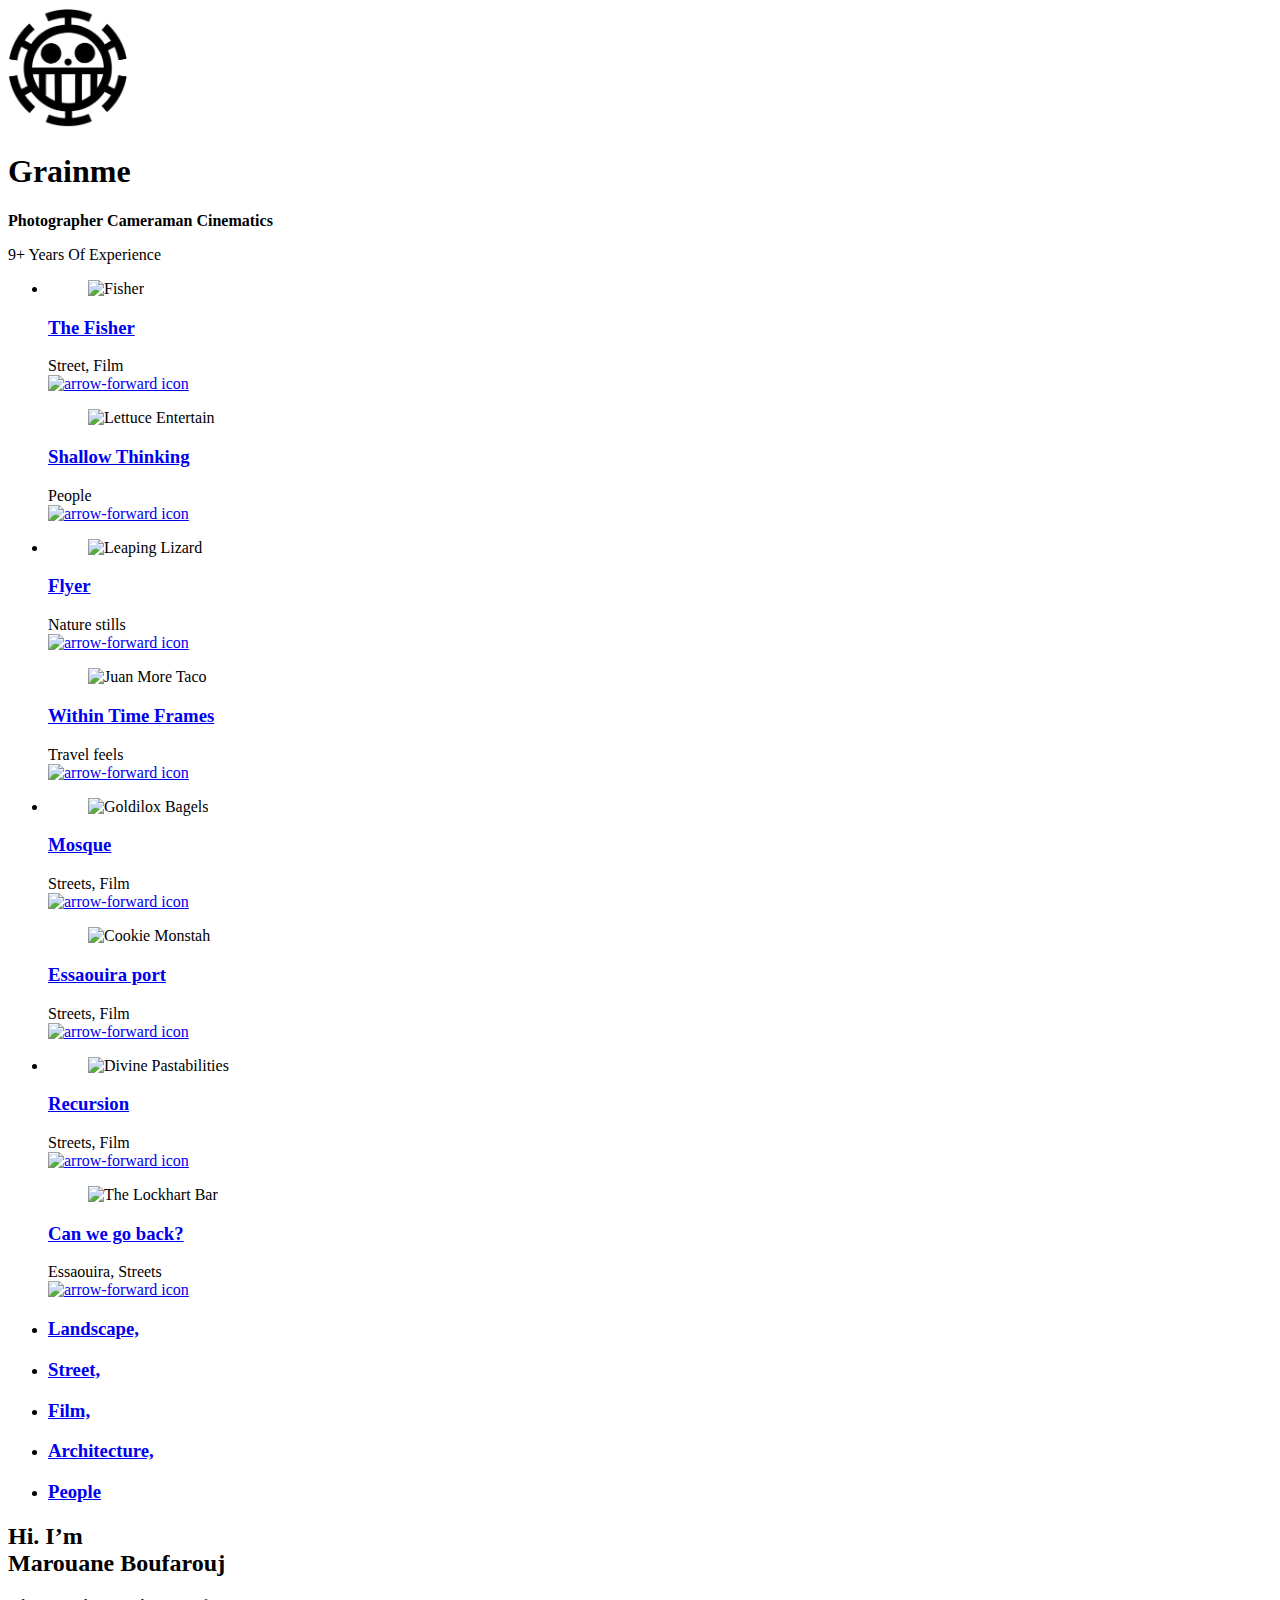
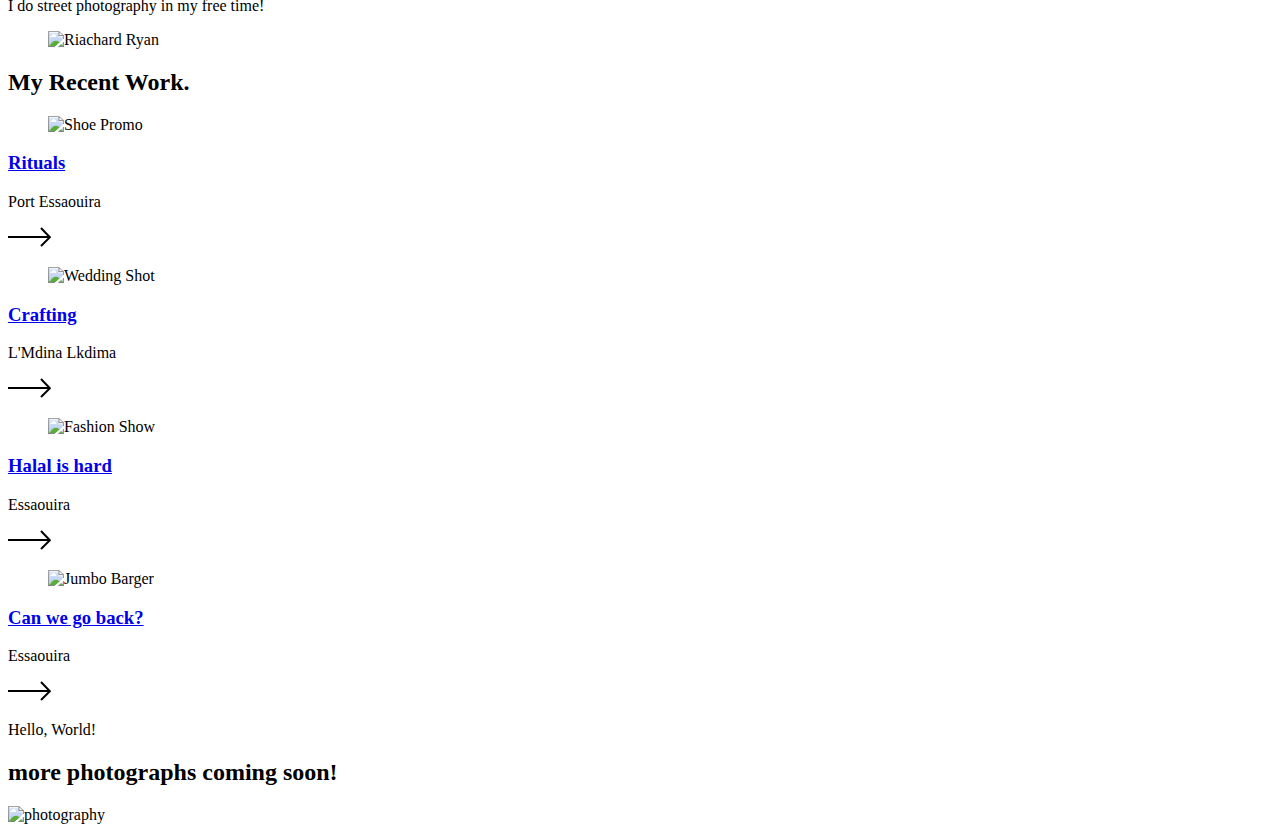
==== art.html @ 534dbc2f "Add files via upload" ====
<!DOCTYPE html>
<html lang="en">

<head>
  <meta charset="UTF-8">
  <meta http-equiv="X-UA-Compatible" content="IE=edge">
  <meta name="viewport" content="width=device-width, initial-scale=1.0">

  <!-- 
    - primary meta tags
  -->
  <title>Grainme</title>
  <!-- 
    - favicon
  -->
  <link rel="shortcut icon" href="./Grainme.png" type="image/svg+xml">

  <!-- 
    - custom css link
  -->
  <link rel="stylesheet" href="./assets/css/style.css">

  <!-- 
    - custom font link
  -->
  <link rel="stylesheet" href="./assets/font/font.css">

  <!-- 
    - preload images
  -->
  <link rel="preload" as="image" href="./assets/images/loading.svg">
  <link rel="preload" as="image" href="./assets/images/loading-circle.svg">

</head>

<body class="active" id="top">

  <!-- 
    -#PRELOADING
  -->

  <div class="loading" data-loading>
    <img src="./Grainme.png" width="120" height="120" alt="Loading..">
  </div>


  <main>
    <article>

      <!-- 
        - #HERO
      -->

      <section class="section hero" id="home" aria-label="home">
        <div class="container">
          <div class="hero-content">

            <h1 class="h1 hero-title">Grainme</h1>

            <div class="wrapper h2">
              <strong class="strong" data-letter-effect>Photographer</strong>
              <strong class="strong" data-letter-effect>Cameraman</strong>
              <strong class="strong" data-letter-effect>Cinematics</strong>
            </div>

            <p class="hero-text">9+ Years Of Experience</p>

          </div>

        </div>

      </section>





      <!-- 
        - #GALLERY
      -->

      <section class="section gallery" id="gallery">
        <div class="container">

          <ul class="gallery-list">

            <li class="gallery-item" data-reveal>

              <div class="gallery-card">

                <figure class="card-banner img-holder has-before" style="--width: 450; --height: 625;">
                  <img src="./assets/images/Portfolio/7.jpg" width="450" height="625" loading="lazy" alt="Fisher"
                    class="img-cover">
                </figure>

                <div class="card-content">
                  <h3 class="h6">
                    <a href="#" class="card-title">The Fisher</a>
                  </h3>

                  <span class="card-tag">Street, Film</span>
                </div>

                <a href="#" class="btn-icon">
                  <img src="./assets/images/arrow-forward.svg" width="43" height="20" loading="lazy"
                    alt="arrow-forward icon">
                </a>

              </div>

              <div class="gallery-card">

                <figure class="card-banner img-holder has-before" style="--width: 450; --height: 625;">
                  <img src="./assets/images/Portfolio/8.jpg" width="450" height="625" loading="lazy"
                    alt="Lettuce Entertain" class="img-cover">
                </figure>

                <div class="card-content">
                  <h3 class="h6">
                    <a href="#" class="card-title">Shallow Thinking</a>
                  </h3>

                  <span class="card-tag">People</span>
                </div>

                <a href="#" class="btn-icon">
                  <img src="./assets/images/arrow-forward.svg" width="43" height="20" loading="lazy"
                    alt="arrow-forward icon">
                </a>

              </div>

            </li>

            <li class="gallery-item" data-reveal>

              <div class="gallery-card">

                <figure class="card-banner img-holder has-before" style="--width: 450; --height: 625;">
                  <img src="./assets/images/Portfolio/9.jpg" width="450" height="625" loading="lazy" alt="Leaping Lizard"
                    class="img-cover">
                </figure>

                <div class="card-content">
                  <h3 class="h6">
                    <a href="#" class="card-title">Flyer</a>
                  </h3>

                  <span class="card-tag">Nature stills</span>
                </div>

                <a href="#" class="btn-icon">
                  <img src="./assets/images/arrow-forward.svg" width="43" height="20" loading="lazy"
                    alt="arrow-forward icon">
                </a>

              </div>

              <div class="gallery-card">

                <figure class="card-banner img-holder has-before" style="--width: 450; --height: 625;">
                  <img src="./assets/images/Portfolio/1.jpg" width="450" height="625" loading="lazy" alt="Juan More Taco"
                    class="img-cover">
                </figure>

                <div class="card-content">
                  <h3 class="h6">
                    <a href="#" class="card-title">Within Time Frames</a>
                  </h3>

                  <span class="card-tag">Travel feels</span>
                </div>

                <a href="#" class="btn-icon">
                  <img src="./assets/images/arrow-forward.svg" width="43" height="20" loading="lazy"
                    alt="arrow-forward icon">
                </a>

              </div>

            </li>

            <li class="gallery-item" data-reveal>

              <div class="gallery-card">

                <figure class="card-banner img-holder has-before" style="--width: 450; --height: 625;">
                  <img src="./assets/images/Portfolio/2.jpg" width="450" height="625" loading="lazy" alt="Goldilox Bagels"
                    class="img-cover">
                </figure>

                <div class="card-content">
                  <h3 class="h6">
                    <a href="#" class="card-title">Mosque</a>
                  </h3>

                  <span class="card-tag">Streets, Film</span>
                </div>

                <a href="#" class="btn-icon">
                  <img src="./assets/images/arrow-forward.svg" width="43" height="20" loading="lazy"
                    alt="arrow-forward icon">
                </a>

              </div>

              <div class="gallery-card">

                <figure class="card-banner img-holder has-before" style="--width: 450; --height: 625;">
                  <img src="./assets/images/Portfolio/3.jpg" width="450" height="625" loading="lazy" alt="Cookie Monstah"
                    class="img-cover">
                </figure>

                <div class="card-content">
                  <h3 class="h6">
                    <a href="#" class="card-title">Essaouira port</a>
                  </h3>

                  <span class="card-tag">Streets, Film</span>
                </div>

                <a href="#" class="btn-icon">
                  <img src="./assets/images/arrow-forward.svg" width="43" height="20" loading="lazy"
                    alt="arrow-forward icon">
                </a>

              </div>

            </li>

            <li class="gallery-item" data-reveal>

              <div class="gallery-card">

                <figure class="card-banner img-holder has-before" style="--width: 450; --height: 625;">
                  <img src="./assets/images/Portfolio/4.jpg" width="450" height="625" loading="lazy"
                    alt="Divine Pastabilities" class="img-cover">
                </figure>

                <div class="card-content">
                  <h3 class="h6">
                    <a href="#" class="card-title">Recursion</a>
                  </h3>

                  <span class="card-tag">Streets, Film</span>
                </div>

                <a href="#" class="btn-icon">
                  <img src="./assets/images/arrow-forward.svg" width="43" height="20" loading="lazy"
                    alt="arrow-forward icon">
                </a>

              </div>

              <div class="gallery-card">

                <figure class="card-banner img-holder has-before" style="--width: 450; --height: 625;">
                  <img src="./assets/images/Portfolio/5.jpg" width="450" height="625" loading="lazy"
                    alt="The Lockhart Bar" class="img-cover">
                </figure>

                <div class="card-content">
                  <h3 class="h6">
                    <a href="#" class="card-title">Can we go back?</a>
                  </h3>

                  <span class="card-tag">Essaouira, Streets</span>
                </div>

                <a href="#" class="btn-icon">
                  <img src="./assets/images/arrow-forward.svg" width="43" height="20" loading="lazy"
                    alt="arrow-forward icon">
                </a>

              </div>

            </li>
          </ul>

        </div>
      </section>





      <!-- 
        - #CATEGORY
      -->

      <section class="section category" aria-label="photography category">
        <div class="container">

          <ul class="category-list">

            <li class="category-item" data-reveal>
              <a href="#" class="category-card">

                <h3 class="h4 card-title">Landscape,</h3>

              </a>
            </li>

            <li class="category-item" data-reveal>
              <a href="#" class="category-card">

                <h3 class="h4 card-title">Street,</h3>

              </a>
            </li>


            <li class="category-item" data-reveal>
              <a href="#" class="category-card">

                <h3 class="h4 card-title">Film,</h3>

              </a>
            </li>

            <li class="category-item" data-reveal>
              <a href="#" class="category-card">

                <h3 class="h4 card-title">Architecture,</h3>
                
              </a>
            </li>

            <li class="category-item" data-reveal>
              <a href="#" class="category-card">

                <h3 class="h4 card-title">People</h3>

              </a>
            </li>


          </ul>

        </div>
      </section>





      <!-- 
        - #ABOUT
      -->

      <section class="section about" id="about" aria-label="about me">
        <div class="container">

          <div class="about-content">

            <h2 class="h2 section-title" data-reveal="right">
              Hi. I’m <br>
              Marouane Boufarouj
            </h2>

            <div class="wrapper has-before" data-reveal="right">

              <p class="section-text">
                I do street photography in my free time!
              </p>

            </div>

          </div>

          <figure class="about-banner" data-reveal="left">

            <div class="img-holder has-before" style="--width: 512; --height: 684;">
              <img src="./assets/images/Portfolio/profile pic.jpg" width="512" height="684" loading="lazy" alt="Riachard Ryan"
                class="img-cover">
            </div>

          </figure>

        </div>
      </section>




      <!-- 
        - #PORTFOLIO
      -->

      <section class="section portfolio" id="portfolio" aria-labelledby="portfolio-label">
        <div class="container">

          <div class="portfolio-list">

            <div class="wrapper">

              <h2 class="h2 section-title" id="portfolio-label" data-reveal>My Recent Work.</h2>

              <div class="portfolio-card" data-reveal>

                <figure class="card-banner img-holder has-before" style="--width: 700; --height: 605;">
                  <img src="./assets/images/Portfolio/10.jpg" width="700" height="605" loading="lazy" alt="Shoe Promo"
                    class="img-cover">
                </figure>

                <div class="card-content">
                  <h3 class="h4">
                    <a href="#" class="card-title">Rituals</a>
                  </h3>

                  <p class="card-tag">Port Essaouira</p>
                </div>

                <a href="#" class="btn-icon" aria-label="See more">
                  <svg xmlns="http://www.w3.org/2000/svg" width="43" height="20" viewBox="0 0 43 20" fill="none">
                    <path d="M0 10H41" stroke="black" stroke-width="2" />
                    <path d="M33 1L41.9 10.2727L33 19" stroke="black" stroke-width="2" />
                  </svg>
                </a>

              </div>

              <div class="portfolio-card" data-reveal>

                <figure class="card-banner img-holder has-before" style="--width: 700; --height: 605;">
                  <img src="./assets/images/19.JPG" width="800" height="700" loading="lazy" alt="Wedding Shot"
                    class="img-cover">
                </figure>

                <div class="card-content">
                  <h3 class="h4">
                    <a href="#" class="card-title">Crafting</a>
                  </h3>

                  <p class="card-tag">L'Mdina Lkdima</p>
                </div>

                <a href="#" class="btn-icon" aria-label="See more">
                  <svg xmlns="http://www.w3.org/2000/svg" width="43" height="20" viewBox="0 0 43 20" fill="none">
                    <path d="M0 10H41" stroke="black" stroke-width="2" />
                    <path d="M33 1L41.9 10.2727L33 19" stroke="black" stroke-width="2" />
                  </svg>
                </a>

              </div>

            </div>

            <div class="wrapper">

              <div class="portfolio-card" data-reveal>

                <figure class="card-banner img-holder has-before" style="--width: 700; --height: 1000;">
                  <img src="./assets/images/Portfolio/4.jpg" width="700" height="1000" loading="lazy" alt="Fashion Show"
                    class="img-cover">
                </figure>

                <div class="card-content">
                  <h3 class="h4">
                    <a href="#" class="card-title">Halal is hard</a>
                  </h3>

                  <p class="card-tag">Essaouira</p>
                </div>

                <a href="#" class="btn-icon" aria-label="See more">
                  <svg xmlns="http://www.w3.org/2000/svg" width="43" height="20" viewBox="0 0 43 20" fill="none">
                    <path d="M0 10H41" stroke="black" stroke-width="2" />
                    <path d="M33 1L41.9 10.2727L33 19" stroke="black" stroke-width="2" />
                  </svg>
                </a>

              </div>

              <div class="portfolio-card" data-reveal>

                <figure class="card-banner img-holder has-before" style="--width: 700; --height: 850;">
                  <img src="./assets/images/Portfolio/5.jpg" width="700" height="850" loading="lazy" alt="Jumbo Barger"
                    class="img-cover">
                </figure>

                <div class="card-content">
                  <h3 class="h4">
                    <a href="#" class="card-title">Can we go back?</a>
                  </h3>

                  <p class="card-tag">Essaouira</p>
                </div>

                <a href="#" class="btn-icon" aria-label="See more">
                  <svg xmlns="http://www.w3.org/2000/svg" width="43" height="20" viewBox="0 0 43 20" fill="none">
                    <path d="M0 10H41" stroke="black" stroke-width="2" />
                    <path d="M33 1L41.9 10.2727L33 19" stroke="black" stroke-width="2" />
                  </svg>
                </a>

              </div>
            </div>

            

          </div>
        </div>
      </section>
    </article>
  </main>

  <!-- 
    - #FOOTER
  -->

  <footer class="footer">
    <div class="footer-top section" id="contact">
      <div class="container">
        <p class="section-subtitle" data-reveal>Hello, World!</p>
        <h2 class="h2 section-title" data-reveal>more photographs coming soon!</h2>
      </div>
    </div>

    </div>

    <div class="footer-bg has-before">
      <img src="./assets/images/21.JPG" width="1920" height="1135" loading="lazy" alt="photography"
        class="img-cover">
    </div>

  </footer>

  <!-- 
    - custom js link
  -->
  <script src="./assets/js/script.js"></script>

</body>

</html>
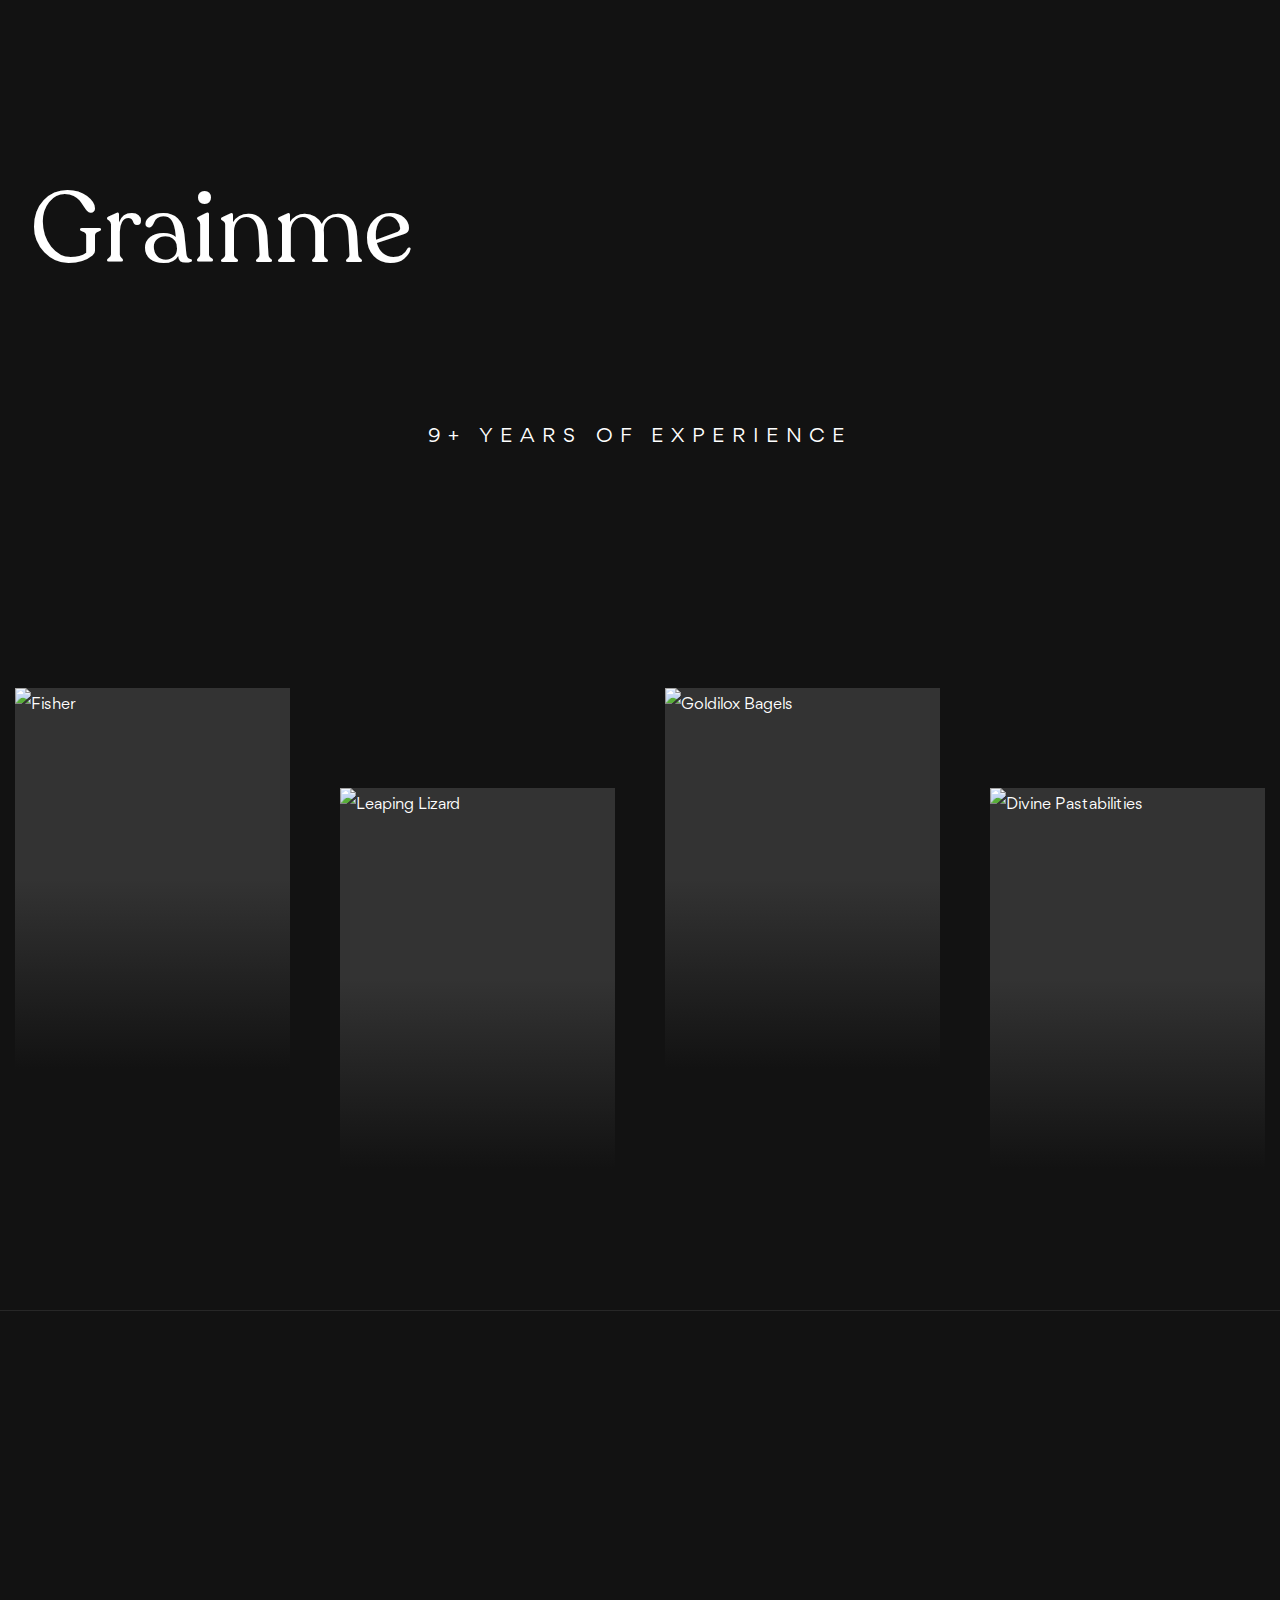
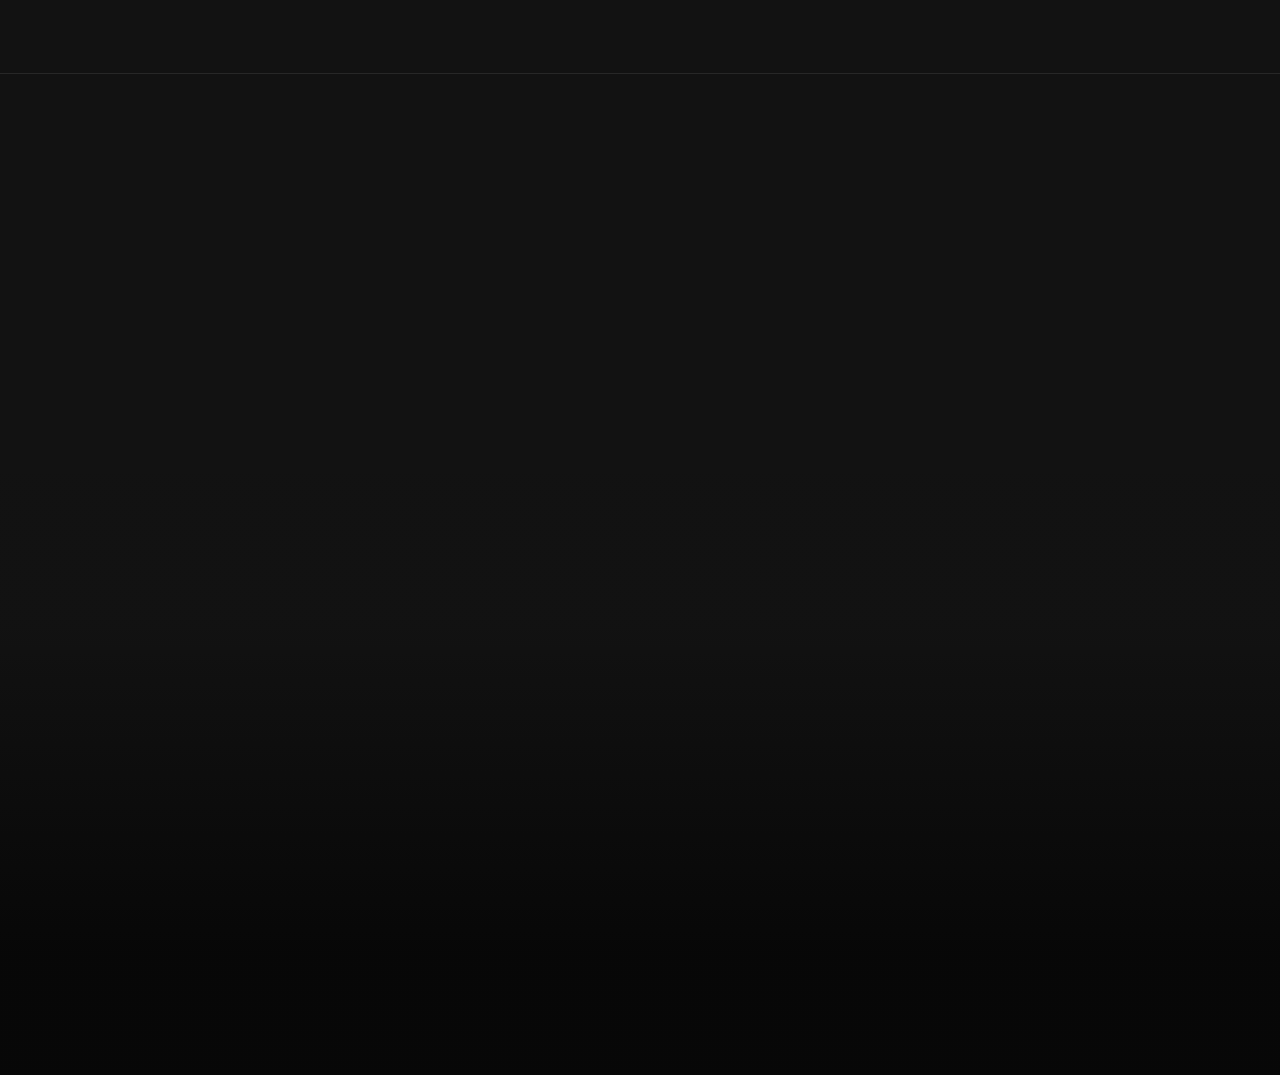
==== commit 1959a924: "Update art.html" ====
--- a/art.html
+++ b/art.html
@@ -101,11 +101,6 @@
                   <span class="card-tag">Street, Film</span>
                 </div>
 
-                <a href="#" class="btn-icon">
-                  <img src="./assets/images/arrow-forward.svg" width="43" height="20" loading="lazy"
-                    alt="arrow-forward icon">
-                </a>
-
               </div>
 
               <div class="gallery-card">
@@ -123,11 +118,6 @@
                   <span class="card-tag">People</span>
                 </div>
 
-                <a href="#" class="btn-icon">
-                  <img src="./assets/images/arrow-forward.svg" width="43" height="20" loading="lazy"
-                    alt="arrow-forward icon">
-                </a>
-
               </div>
 
             </li>
@@ -149,11 +139,6 @@
                   <span class="card-tag">Nature stills</span>
                 </div>
 
-                <a href="#" class="btn-icon">
-                  <img src="./assets/images/arrow-forward.svg" width="43" height="20" loading="lazy"
-                    alt="arrow-forward icon">
-                </a>
-
               </div>
 
               <div class="gallery-card">
@@ -171,11 +156,6 @@
                   <span class="card-tag">Travel feels</span>
                 </div>
 
-                <a href="#" class="btn-icon">
-                  <img src="./assets/images/arrow-forward.svg" width="43" height="20" loading="lazy"
-                    alt="arrow-forward icon">
-                </a>
-
               </div>
 
             </li>
@@ -197,11 +177,6 @@
                   <span class="card-tag">Streets, Film</span>
                 </div>
 
-                <a href="#" class="btn-icon">
-                  <img src="./assets/images/arrow-forward.svg" width="43" height="20" loading="lazy"
-                    alt="arrow-forward icon">
-                </a>
-
               </div>
 
               <div class="gallery-card">
@@ -218,11 +193,6 @@
 
                   <span class="card-tag">Streets, Film</span>
                 </div>
-
-                <a href="#" class="btn-icon">
-                  <img src="./assets/images/arrow-forward.svg" width="43" height="20" loading="lazy"
-                    alt="arrow-forward icon">
-                </a>
 
               </div>
 
@@ -245,11 +215,6 @@
                   <span class="card-tag">Streets, Film</span>
                 </div>
 
-                <a href="#" class="btn-icon">
-                  <img src="./assets/images/arrow-forward.svg" width="43" height="20" loading="lazy"
-                    alt="arrow-forward icon">
-                </a>
-
               </div>
 
               <div class="gallery-card">
@@ -266,11 +231,6 @@
 
                   <span class="card-tag">Essaouira, Streets</span>
                 </div>
-
-                <a href="#" class="btn-icon">
-                  <img src="./assets/images/arrow-forward.svg" width="43" height="20" loading="lazy"
-                    alt="arrow-forward icon">
-                </a>
 
               </div>
 
@@ -533,4 +493,4 @@
 
 </body>
 
-</html>+</html>
--- a/assets/css/style.css
+++ b/assets/css/style.css
@@ -0,0 +1,1721 @@
+/*-----------------------------------*\
+  #style.css
+\*-----------------------------------*/
+
+/**
+ * copyright 2022 codewithsadee
+ */
+
+
+
+
+
+/*-----------------------------------*\
+  #CUSTOM PROPERTY
+\*-----------------------------------*/
+
+:root {
+
+  /**
+   * colors
+   */
+
+  --smokey-black: hsl(0, 0%, 7%);
+  --eerie-black: hsl(0, 0%, 9%);
+  --radical-red: hsl(0deg 0% 33%);
+  --white_a9: hsla(0, 0%, 100%, 0.09);
+  --white_a15: hsla(0, 0%, 100%, 0.15);
+  --white_a25: hsla(0, 0%, 100%, 0.25);
+  --white_a50: hsla(0, 0%, 100%, 0.5);
+  --white_a70: hsla(0, 0%, 100%, 0.7);
+  --white_a75: hsla(0, 0%, 100%, 0.75);
+  --white_a80: hsla(0, 0%, 100%, 0.8);
+  --jet-1: hsl(0, 0%, 20%);
+  --jet-2: hsl(0, 0%, 16%);
+  --white: hsl(0, 0%, 100%);
+  --black: hsl(0, 0%, 0%);
+
+  /**
+   * gradient color
+   */
+
+  --gradient-1: linear-gradient(180deg, transparent, var(--smokey-black));
+  --gradient-2: linear-gradient(180deg,var(--smokey-black) 25%,hsla(0, 0%, 0%, 0.6) 80%);
+
+  /**
+   * typography
+   */
+
+  --ff-recoleta: "Recoleta", serif;
+  --ff-gordita: "Gordita", sans-serif;
+  
+  --fs-1: 6rem;
+  --fs-2: 5rem;
+  --fs-3: 3.8rem;
+  --fs-4: 2.8rem;
+  --fs-5: 2.6rem;
+  --fs-6: 2.2rem;
+  --fs-7: 2rem;
+  --fs-8: 1.8rem;
+  --fs-9: 1.5rem;
+  --fs-10: 1.4rem;
+  --fs-11: 1.2rem;
+  
+  --fw-300: 300;
+  --fw-400: 400;
+  --fw-500: 500;
+
+  /**
+   * spacing
+   */
+
+  --section-padding: 60px;
+
+  /**
+   * shadow
+   */
+
+  --shadow: 0 12px 30px -10px hsla(0, 0%, 14%, 0.1);
+
+  /**
+   * border radius
+   */
+
+  --radius-circle: 50%;
+  --radius-5: 5px;
+  --radius-25: 25px;
+
+  /**
+   * transition
+   */
+
+  --transition-1: 0.25s ease;
+  --transition-2: 0.5s ease;
+  --transition-3: 1s ease;
+  --cubic-in: cubic-bezier(0.51, 0.03, 0.64, 0.28);
+  --cubic-out: cubic-bezier(0.33, 0.85, 0.4, 0.96);
+
+}
+
+
+
+
+
+/*-----------------------------------*\
+  #RESET
+\*-----------------------------------*/
+
+*,
+*::before,
+*::after {
+  margin: 0;
+  padding: 0;
+  box-sizing: border-box;
+}
+
+li { list-style: none; }
+
+a,
+img,
+span,
+button,
+ion-icon { display: block; }
+
+a {
+  color: inherit;
+  text-decoration: none;
+}
+
+img { height: auto; }
+
+button {
+  background: none;
+  border: none;
+  font: inherit;
+  cursor: pointer;
+}
+
+ion-icon { pointer-events: none; }
+
+address { font-style: normal; }
+
+html {
+  font-family: var(--ff-gordita);
+  font-size: 10px;
+  scroll-behavior: smooth;
+}
+
+body {
+  background-color: var(--smokey-black);
+  color: var(--white);
+  font-size: 1.6rem;
+  font-weight: var(--fw-400);
+  line-height: 2.15;
+  overflow-x: hidden;
+}
+
+body.active { overflow: hidden; }
+
+:focus-visible { outline-offset: 4px; }
+
+::-webkit-scrollbar { width: 5px; }
+
+::-webkit-scrollbar-track { background-color: var(--white); }
+
+::-webkit-scrollbar-thumb { background-color: var(--jet-2); }
+
+
+
+
+
+/*-----------------------------------*\
+  #REUSED STYLE
+\*-----------------------------------*/
+
+.container { padding-inline: 15px; }
+
+.shape { display: none; }
+
+.section { padding-block: var(--section-padding); }
+
+.h1,
+.h2,
+.h3,
+.h4,
+.h5,
+.h6 {
+  font-family: var(--ff-recoleta);
+  line-height: 1.2;
+}
+
+.h1 {
+  font-size: var(--fs-1);
+  font-weight: var(--fw-400);
+}
+
+.h2,
+.h3,
+.h4,
+.h5,
+.h6 { font-weight: var(--fw-300); }
+
+.h2 { font-size: var(--fs-2); }
+
+.h3 { font-size: var(--fs-3); }
+
+.h4 { font-size: var(--fs-4); }
+
+.h5 { font-size: var(--fs-5); }
+
+.h6 { font-size: var(--fs-6); }
+
+.img-holder {
+  aspect-ratio: var(--width) / var(--height);
+  background-color: var(--jet-1);
+  overflow: hidden;
+}
+
+.has-before {
+  position: relative;
+  z-index: 1;
+}
+
+.has-before::before {
+  content: "";
+  position: absolute;
+}
+
+.img-holder.has-before::before {
+  bottom: 0;
+  left: 0;
+  width: 100%;
+  height: 50%;
+  background-image: var(--gradient-1);
+}
+
+.img-cover {
+  width: 100%;
+  height: 100%;
+  object-fit: cover;
+}
+
+.btn-icon {
+  background-color: var(--bg-color, var(--white));
+  border-radius: var(--border-radius, var(--radius-circle));
+  display: grid;
+  place-content: center;
+  transition: var(--transition-2);
+}
+
+.btn-icon path { transition: var(--transition-2); }
+
+.btn-icon:is(:hover, :focus-visible) {
+  background-color: var(--hover-bg-color, var(--white));
+}
+
+.btn-icon:is(:hover, :focus-visible) path {
+  stroke: var(--hover-text-color, var(--black));
+}
+
+.section-subtitle {
+  color: var(--white_a25);
+  font-size: var(--fs-7);
+  text-transform: uppercase;
+  letter-spacing: 3.5px;
+}
+
+[data-reveal] {
+  transform: translateY(50px);
+  opacity: 0;
+  transition: var(--transition-3);
+}
+
+[data-reveal="left"] { transform: translate(-50px, 0); }
+
+[data-reveal="right"] { transform: translate(50px, 0); }
+
+[data-reveal].revealed {
+  transform: translate(0, 0);
+  opacity: 1;
+}
+
+
+
+
+
+/*-----------------------------------*\
+  #LOADING
+\*-----------------------------------*/
+
+.loading {
+  position: fixed;
+  top: 0;
+  left: 0;
+  width: 100vw;
+  height: 100vh;
+  background-color: var(--white);
+  z-index: 5;
+  transform-origin: bottom;
+  transition: 1s var(--cubic-in);
+  transition-delay: 1s;
+}
+
+.loading.loaded {
+  transform: scaleY(0);
+  pointer-events: none;
+}
+
+.loading > * {
+  position: absolute;
+  top: 50%;
+  left: 50%;
+  transform: translate(-50%, -50%);
+  transition: var(--transition-2);
+}
+
+.loading.loaded > * { opacity: 0; }
+
+.loading .circle { animation: rotate360 1.5s linear infinite; }
+
+@keyframes rotate360 {
+  0% { transform: translate(-50%, -50%) rotate(0); }
+  100% { transform: translate(-50%, -50%) rotate(1turn); }
+}
+
+
+
+
+
+/*-----------------------------------*\
+  #HEADER
+\*-----------------------------------*/
+
+.header {
+  position: fixed;
+  top: 0;
+  left: 0;
+  width: 100%;
+  padding-block: 18px;
+  transition: var(--transition-2);
+  z-index: 4;
+}
+
+.header.active {
+  background-color: var(--eerie-black);
+  padding-block: 12px;
+  box-shadow: var(--shadow);
+}
+
+.header .container,
+.navbar-top {
+  display: flex;
+  justify-content: space-between;
+  align-items: center;
+}
+
+.navbar {
+  position: fixed;
+  top: 0;
+  right: -280px;
+  background-color: var(--eerie-black);
+  height: 100vh;
+  max-width: 280px;
+  width: 100%;
+  padding: 25px;
+  overflow-y: auto;
+  z-index: 2;
+  transition: 0.25s var(--cubic-out);
+  visibility: hidden;
+}
+
+.navbar.active {
+  visibility: visible;
+  transform: translateX(-280px);
+  transition-duration: 0.5s;
+}
+
+.navbar-top .logo .img { width: 130px; }
+
+.nav-close-btn {
+  width: 25px;
+  height: 25px;
+}
+
+.nav-close-btn .span {
+  background-color: var(--white_a80);
+  width: 25px;
+  height: 3px;
+  border-radius: 5px;
+  transition: var(--transition-1);
+}
+
+.nav-close-btn .one { transform: rotate(45deg) translate(2px, 2px); }
+
+.nav-close-btn .two { transform: rotate(-45deg); }
+
+.nav-close-btn:is(:hover, :focus-visible) .span { background-color: var(--radical-red); }
+
+.navbar-list {
+  text-align: center;
+  padding-block: 40px;
+}
+
+.navbar-link {
+  font-size: var(--fs-7);
+  font-weight: var(--fw-400);
+  padding-block: 2px;
+  text-transform: capitalize;
+  transition: var(--transition-1);
+}
+
+.navbar-link:is(:hover, :focus-visible) { color: var(--radical-red); }
+
+.login-btn {
+  display: flex;
+  justify-content: center;
+  align-items: center;
+  gap: 15px;
+  width: 100%;
+  background-color: var(--radical-red);
+  color: var(--white);
+  padding: 8px 30px;
+  border-radius: var(--radius-5);
+  margin-block-end: 50px;
+}
+
+.login-btn .span { font-weight: var(--fw-500); }
+
+.navbar-title {
+  font-size: var(--fs-8);
+  font-weight: var(--fw-500);
+  line-height: 1;
+  margin-block-end: 15px;
+}
+
+.navbar-text {
+  color: var(--white_a75);
+  font-weight: var(--fw-300);
+  line-height: 1.6;
+  margin-block-end: 15px;
+}
+
+.navbar .contact-link {
+  color: var(--radical-red);
+  font-size: var(--fs-6);
+  font-weight: var(--fw-400);
+}
+
+.navbar .contact-link:is(:hover, :focus-visible) { text-decoration: underline; }
+
+.overlay {
+  position: fixed;
+  inset: 0;
+  background-color: var(--black);
+  z-index: 1;
+  transition: var(--transition-1);
+  opacity: 0;
+  pointer-events: none;
+}
+
+.overlay.active {
+  opacity: 0.75;
+  pointer-events: all;
+}
+
+
+
+
+
+/*-----------------------------------*\
+  #HERO
+\*-----------------------------------*/
+
+.hero {
+  padding-block-start: 120px;
+  text-align: center;
+}
+
+.hero-banner {
+  max-width: 150px;
+  margin-inline: auto;
+  margin-block-end: 20px;
+}
+
+.hero .wrapper {
+  position: relative;
+  text-align: left;
+  height: 1.2em;
+  margin-block: 10px 25px;
+}
+
+.hero .wrapper .strong {
+  position: absolute;
+  top: 0;
+  left: 50%;
+  transform: translateX(-50%);
+  width: 300px;
+  font-weight: inherit;
+  display: flex;
+}
+
+.hero-text {
+  font-size: var(--fs-10);
+  font-weight: var(--fw-300);
+  text-transform: uppercase;
+  letter-spacing: 5px;
+}
+
+.hero .wrapper .space { padding: 0.1em; }
+
+.hero .wrapper :is(.in, .out) {
+  opacity: 0;
+  transform: scaleY(0);
+}
+
+.hero .strong.active .out {
+  opacity: 1;
+  transform: scaleY(1);
+  animation: textWave 0.2s ease reverse forwards;
+}
+
+.hero .wrapper .in { animation: textWave 0.2s ease forwards; }
+
+@keyframes textWave {
+  0% {
+    opacity: 0;
+    transform: scaleY(0);
+  }
+  100% {
+    opacity: 1;
+    transform: scaleY(1);
+  }
+}
+
+
+
+
+
+/*-----------------------------------*\
+  #GALLERY
+\*-----------------------------------*/
+
+.gallery-list {
+  display: grid;
+  gap: 30px;
+}
+
+.gallery-item,
+.gallery-card { position: relative; }
+
+.gallery-card :is(.card-content, .btn-icon) {
+  position: absolute;
+  z-index: 1;
+}
+
+.gallery-card .card-content {
+  bottom: 0;
+  left: 0;
+  width: 100%;
+  padding: 30px 12px;
+}
+
+.gallery-card .card-tag {
+  color: var(--white_a70);
+  font-size: var(--fs-9);
+  font-weight: var(--fw-300);
+}
+
+.gallery-card .card-title {
+  font-weight: var(--fw-400);
+  max-width: max-content;
+  margin-block-end: 2px;
+}
+
+.gallery-card .card-title:is(:hover, :focus-visible) { text-decoration: underline; }
+
+.gallery-card .btn-icon {
+  top: 0;
+  right: 0;
+  width: 50px;
+  height: 50px;
+  --border-radius: 0 0 0 var(--radius-25);
+}
+
+.gallery-card .btn-icon img {
+  width: 25px;
+  transform: rotate(-45deg);
+}
+
+.gallery-card .btn-icon:is(:hover, :focus-visible) {
+  border-bottom-left-radius: var(--radius-5);
+}
+
+.gallery-card { animation: changeCard 10s linear infinite; }
+
+.gallery-item .gallery-card:last-child {
+  position: absolute;
+  top: 0;
+  left: 0;
+  width: 100%;
+  opacity: 0;
+  visibility: hidden;
+  animation-delay: 5s;
+}
+
+@keyframes changeCard {
+  0%,
+  55%,
+  100% {
+    opacity: 0;
+    visibility: hidden;
+  }
+
+  5%,
+  50% {
+    opacity: 1;
+    visibility: visible;
+  }
+}
+
+.gallery-item:is(:hover, :focus-within) .gallery-card { animation-play-state: paused; }
+
+.gallery .scroll-down {
+  width: 60px;
+  height: 60px;
+  display: grid;
+  place-content: center;
+  margin-inline: auto;
+  margin-block-start: 55px;
+  border: 1px solid var(--white_a15);
+  border-radius: var(--radius-circle);
+  transition: var(--transition-2);
+  animation: scrollDown 2.5s linear infinite alternate;
+}
+
+.gallery .scroll-down img { width: 22px; }
+
+.gallery .scroll-down:is(:hover, :focus-visible) {
+  background-color: var(--radical-red);
+  border-color: var(--radical-red);
+}
+
+@keyframes scrollDown {
+  0% { transform: translateY(-12px); }
+  100% { transform: translateY(12px); }
+}
+
+
+
+
+
+/*-----------------------------------*\
+  #CATEGORY
+\*-----------------------------------*/
+
+.category {
+  --section-padding: 40px;
+  border-block: 1px solid var(--white_a9);
+}
+
+.category-list {
+  display: flex;
+  justify-content: center;
+  align-items: center;
+  flex-wrap: wrap;
+  gap: 35px 10px;
+}
+
+.category-item { max-width: calc(50% - 5px); }
+
+.category-card .card-title {
+  color: var(--white_a25);
+  margin-block-end: 10px;
+  text-align: center;
+  transition: var(--transition-2);
+}
+
+.category-card:is(:hover, :focus-visible) .card-title { color: var(--white); }
+
+
+
+
+
+/*-----------------------------------*\
+  #ABOUT
+\*-----------------------------------*/
+
+.about .container {
+  display: grid;
+  gap: 45px;
+}
+
+.about .wrapper,
+.about-banner { padding-inline-start: 45px; }
+
+.about .section-title { margin-block-end: 35px; }
+
+.about .section-text {
+  font-size: var(--fs-6);
+  color: var(--white_a70);
+  font-weight: var(--fw-300);
+  line-height: 1.7;
+  margin-block-end: 35px;
+}
+
+.about .wrapper::before {
+  top: 10px;
+  left: 0;
+  background-image: url("../images/about-quote.svg");
+  background-repeat: no-repeat;
+  background-size: contain;
+  width: 20px;
+  height: 20px;
+}
+
+.about .section-text .em {
+  color: var(--white);
+  font-weight: var(--fw-400);
+  text-decoration: underline;
+}
+
+.about-banner { position: relative; }
+
+.about .shape-1 {
+  display: block;
+  position: absolute;
+  bottom: 10%;
+  left: 0;
+  z-index: 1;
+  width: 100px;
+}
+
+
+
+
+
+/*-----------------------------------*\
+  #SERVICES
+\*-----------------------------------*/
+
+.service { padding-inline: 15px; }
+
+.service .section-subtitle {
+  padding-inline: 10px;
+  margin-block-end: 55px;
+}
+
+.service-card .img { display: none; }
+
+.service-list > li:not(:last-child) { border-block-start: 1px solid var(--white_a9); }
+
+.service-list > li:last-child { border-block: 1px solid var(--white_a9); }
+
+.service-card { padding: 30px 10px; }
+
+.service-card .card-subtitle {
+  color: var(--white_a50);
+  font-size: var(--fs-7);
+  font-weight: var(--fw-300);
+  line-height: 1.5;
+  margin-block: 10px 25px;
+}
+
+.service-card .btn-icon {
+  width: 55px;
+  height: 55px;
+  border: 1px solid var(--white);
+  --bg-color: transparent;
+  --hover-bg-color: var(--white);
+  --hover-text-color: var(--black);
+}
+
+.service-card .btn-icon svg { width: 25px; }
+
+
+
+
+
+/*-----------------------------------*\
+  #PORTFOLIO
+\*-----------------------------------*/
+
+.portfolio { padding-block-end: 100px; }
+
+.portfolio .section-title { margin-block-end: 60px; }
+
+.portfolio-card {
+  position: relative;
+  margin-block-end: 50px;
+}
+
+.portfolio-card :is(.card-content, .btn-icon) {
+  position: absolute;
+  z-index: 1;
+}
+
+.portfolio-card .card-content {
+  bottom: 0;
+  left: 0;
+  width: 100%;
+  padding: 20px 15px;
+}
+
+.portfolio-card .card-tag {
+  color: var(--white_a70);
+  font-weight: var(--fw-300);
+}
+
+.portfolio-card .btn-icon {
+  top: 20px;
+  right: 20px;
+  width: 45px;
+  height: 45px;
+
+  --hover-bg-color: var(--radical-red);
+  --hover-text-color: var(--white);
+}
+
+.portfolio-card .btn-icon svg { width: 20px; }
+
+.portfolio-card .card-title:is(:hover, :focus) { text-decoration: underline; }
+
+
+
+
+
+/*-----------------------------------*\
+  #FOOTER
+\*-----------------------------------*/
+
+.footer { position: relative; }
+
+.footer .abs-img { display: none; }
+
+.footer-top {
+  padding-block: 100px 140px;
+  border-block-start: 1px solid var(--white_a9);
+  text-align: center;
+  z-index: 1;
+}
+
+.footer-top .section-title {
+  margin-block: 20px 90px;
+  line-height: normal;
+}
+
+.footer .btn-icon {
+  width: 60px;
+  height: 60px;
+  margin-inline: auto;
+  --hover-bg-color: var(--radical-red);
+}
+
+.footer .btn-icon img { width: 30px; }
+
+.footer-bg {
+  position: absolute;
+  bottom: 0;
+  left: 0;
+  width: 100%;
+  height: 60%;
+  z-index: -1;
+}
+
+.footer-bg::before {
+  inset: 0;
+  background-image: var(--gradient-2);
+}
+
+.footer-bg .img-cover { object-position: top; }
+
+.footer-bottom .logo {
+  margin-inline: auto;
+  max-width: max-content;
+  margin-block-end: 20px;
+}
+
+.social-list {
+  display: flex;
+  justify-content: center;
+  gap: 10px;
+}
+
+.social-link { font-weight: var(--fw-500); }
+
+.social-link:is(:hover, :focus-visible) { text-decoration: underline; }
+
+.copyright,
+.social-list { padding-block-end: 15px; }
+
+.copyright {
+  font-weight: var(--fw-300);
+  letter-spacing: 0.5px;
+  text-align: center;
+}
+
+
+
+
+
+/*-----------------------------------*\
+  #BACK TO TOP
+\*-----------------------------------*/
+
+.back-top-btn {
+  position: fixed;
+  bottom: 30px;
+  right: -70px;
+  width: 70px;
+  height: 70px;
+  border: 1px dashed currentColor;
+  color: var(--radical-red);
+  font-size: var(--fs-11);
+  border-radius: var(--radius-circle);
+  display: grid;
+  place-items: center;
+  visibility: hidden;
+  transition: var(--transition-2);
+  z-index: 3;
+}
+
+.back-top-btn.show {
+  transform: translateX(-100px);
+  visibility: visible;
+}
+
+.back-top-btn:hover { color: var(--white); }
+
+
+
+
+
+/*-----------------------------------*\
+  #CUSTOM CURSOR
+\*-----------------------------------*/
+
+.cursor { display: none; }
+
+
+
+
+
+/*-----------------------------------*\
+  #MEDIA QUERIES
+\*-----------------------------------*/
+
+/**
+ * responsive for large than 575px screen
+ */
+
+@media (min-width: 575px) {
+
+  /**
+   * CUSTOM PROPERTY
+   */
+
+  :root {
+
+    /**
+     * spacing
+     */
+
+    --section-padding: 80px;
+
+  }
+
+
+
+  /**
+   * REUSED STYLE
+   */
+
+  .container {
+    max-width: 540px;
+    width: 100%;
+    margin-inline: auto;
+  }
+
+  :is(.header, .gallery, .category, .portfolio) .container { max-width: unset; }
+
+
+
+  /**
+   * HEADER
+   */
+
+  .navbar {
+    max-width: 500px;
+    right: -500px;
+  }
+
+  .navbar.active { transform: translateX(-500px); }
+
+
+
+  /**
+   * GALLERY
+   */
+
+  .gallery-list {
+    grid-template-columns: 1fr 1fr;
+    column-gap: 25px;
+  }
+
+  .gallery-card .btn-icon {
+    transform-origin: top right;
+    transform: scale(0);
+  }
+
+  .gallery-card:is(:hover, :focus-within) .btn-icon { transform: scale(1); }
+
+  .gallery-card :is(.card-title, .card-tag) {
+    transform: translateY(10px);
+    opacity: 0;
+    transition: var(--transition-2);
+  }
+
+  .gallery-card .card-tag { transition-delay: 0.1s; }
+
+  .gallery-card:is(:hover, :focus-within) :is(.card-title, .card-tag) {
+    transform: translateY(0);
+    opacity: 1;
+  }
+
+  .gallery [data-reveal] {
+    transform: translateY(0);
+    opacity: 1;
+  }
+
+  
+
+  /**
+   * CATEGORY
+   */
+
+  .category-item { max-width: 235px; }
+
+
+
+  /**
+   * PORTFOLIO
+   */
+
+  .portfolio-list {
+    display: flex;
+    column-gap: 30px;
+  }
+
+
+
+  /**
+   * FOOTER
+   */
+
+  .footer-bottom { padding-block-end: 40px; }
+
+  .footer-bottom .container {
+    display: grid;
+    grid-template-columns: repeat(3, 1fr);
+    align-items: center;
+  }
+
+  .footer-bottom .logo { margin: 0; }
+
+  .copyright,
+  .social-list { padding-block-end: 0; }
+
+  .social-list {
+    order: 1;
+    justify-content: flex-end;
+  }
+
+}
+
+
+
+
+
+/**
+ * responsive for large than 768px screen
+ */
+
+@media (min-width: 768px) {
+
+  /**
+   * CUSTOM PROPERTY
+   */
+
+  :root {
+
+    /**
+     * typography
+     */
+
+    --fs-3: 4.5rem;
+
+  }
+
+
+
+  /**
+   * REUSED STYLE
+   */
+
+  .container { max-width: 720px; }
+
+
+
+  /**
+   * ABOUT
+   */
+
+  .about-banner {
+    max-width: 500px;
+    margin-inline: auto;
+  }
+
+
+
+  /**
+   * SERVICE
+   */
+
+  .service-card {
+    display: flex;
+    justify-content: space-between;
+    align-items: center;
+  }
+
+  .service-card .card-subtitle { margin-block-end: 15px; }
+
+}
+
+
+
+
+
+/**
+ * responsive for large than 992px screen
+ */
+
+@media (min-width: 992px) {
+
+  /**
+   * CUSTOM PROPERTY
+   */
+
+  :root {
+
+    /**
+     * typography
+     */
+
+    --fs-1: 8rem;
+
+  }
+
+
+
+  /**
+   * REUSED STYLE
+   */
+
+  .section { position: relative; }
+
+  .container { max-width: 960px; }
+
+  .shape {
+    display: block;
+    position: absolute;
+  }
+
+
+
+  /**
+   * HEADER
+   */
+
+  .header { padding-block: 30px; }
+
+  .navbar {
+    padding: 40px;
+    padding-block-end: 10px;
+  }
+
+  .navbar-link { --fs-7: 2.4rem; }
+
+  .navbar-title { --fs-8: 2.2rem; }
+
+  .navbar-text {
+    font-size: 1.9rem;
+    margin-block-end: 30px;
+  }
+
+
+
+  /**
+   * HERO
+   */
+
+  .hero { padding-block-start: 150px; }
+
+  .hero .container {
+    position: relative;
+    z-index: 1;
+  }
+
+  .hero-title { text-align: left; }
+
+  .hero .wrapper {
+    --fs-2: 8rem;
+    margin-block: -5px 10px;
+  }
+
+  .hero-banner {
+    position: absolute;
+    top: 50%;
+    right: 0;
+    transform: translateY(-50%);
+    max-width: 200px;
+    z-index: -1;
+  }
+
+  .hero .shape { display: none; }
+
+
+
+  /**
+   * GALLERY
+   */
+
+  .gallery { padding-block-end: 140px; }
+
+  .gallery-list { grid-template-columns: repeat(4, 1fr); }
+
+  .gallery-item:nth-child(even) { margin-block-start: 100px; }
+
+  .gallery .scroll-down {
+    width: 85px;
+    height: 85px;
+    margin-block-start: 100px;
+  }
+
+  .gallery .scroll-down img { width: 26px; }
+
+  .gallery .shape {
+    left: 5%;
+    bottom: 15%;
+  }
+
+
+
+  /**
+   * CATEGORY
+   */
+
+  .category { --section-padding: 60px; }
+
+  .category-card { position: relative; }
+
+  .category-card .card-banner {
+    position: absolute;
+    bottom: 100%;
+    left: 50%;
+    transform: translate(-50%, -20px);
+    width: 200px;
+    opacity: 0;
+    visibility: hidden;
+    transition: var(--transition-2);
+  }
+
+  .category-card:is(:hover, :focus-visible) .card-banner {
+    transform: translate(-50%, 0);
+    visibility: visible;
+    opacity: 1;
+  }
+
+  .category-card .card-title { --fs-4: 5.5rem; }
+
+  .category-item { min-width: max-content; }
+
+  .category-list {
+    row-gap: 0;
+    justify-content: flex-start;
+  }
+
+
+
+  /**
+   * ABOUT
+   */
+
+  .about .container {
+    grid-template-columns: 0.9fr 1fr;
+    align-items: flex-start;
+    gap: 80px;
+  }
+
+  .about-content { order: 1; }
+
+  .about-banner .shape-2 {
+    width: 100%;
+    bottom: -20px;
+    left: 0;
+    animation: moving 8s linear infinite;
+  }
+
+  @keyframes moving {
+    0%,
+    100% { transform: translateY(0); }
+
+    50% { transform: translateY(30px); }
+  }
+
+  .about .shape-3 {
+    bottom: 0;
+    right: 0;
+  }
+
+
+
+  /**
+   * SERVICE
+   */
+
+  .service-card { position: relative; }
+
+  .service-card .img {
+    display: block;
+    position: absolute;
+    top: 50%;
+    left: 50%;
+    transform: translate(-50%, -50%);
+    width: 200px;
+    opacity: 0;
+    visibility: hidden;
+    transition: var(--transition-1);
+    z-index: -1;
+  }
+
+  .service-card:is(:hover, :focus-within) .img {
+    opacity: 1;
+    visibility: visible;
+  }
+
+
+
+  /**
+   * PORTFOLIO
+   */
+
+  .portfolio {
+    padding-block-end: 150px;
+    margin-block-end: 60px;
+  }
+
+  .portfolio .shape {
+    bottom: 0;
+    right: 0;
+  }
+
+
+
+  /**
+   * FOOTER
+   */
+
+  .footer .shape {
+    top: 25%;
+    left: 0;
+  }
+
+  .footer .abs-img {
+    display: block;
+    position: absolute;
+    max-width: max-content;
+    z-index: -1;
+  }
+
+  .footer .abs-img-1 {
+    width: 9%;
+    top: 12%;
+    left: 10%;
+  }
+
+  .footer .abs-img-2 {
+    width: 14%;
+    top: 15%;
+    right: 0;
+  }
+
+  .footer .abs-img-3 {
+    width: 16%;
+    left: 0;
+    bottom: 10%;
+  }
+
+  .footer .abs-img-4 {
+    width: 9%;
+    right: 15%;
+    bottom: 10%;
+  }
+
+
+
+  /**
+   * CUSTOM CURSOR
+   */
+
+  .cursor {
+    display: block;
+    position: fixed;
+    top: 0;
+    left: 0;
+    width: 75px;
+    height: 75px;
+    background-color: var(--white);
+    mix-blend-mode: exclusion;
+    border-radius: var(--radius-circle);
+    transform: translate(-50%, -50%) scale(0.35);
+    transition: transform 0.35s;
+    pointer-events: none;
+    z-index: 6;
+  }
+
+  .cursor.hovered { transform: translate(-50%, -50%) scale(1.2); }
+
+  .cursor.disabled { transform: translate(-50%, -50%) scale(0); }
+
+}
+
+
+
+
+
+/**
+ * responsive for large than 1200px screen
+ */
+
+@media (min-width: 1200px) {
+
+  /**
+   * CUSTOM PROPERTY
+   */
+
+  :root {
+
+    /**
+     * typography
+     */
+
+    --fs-1: 10rem;
+    --fs-2: 9rem;
+    --fs-3: 6.8rem;
+    --fs-4: 3.6rem;
+    --fs-6: 2.8rem;
+
+  }
+
+
+
+  /**
+   * REUSED STYLE
+   */
+
+  .container { max-width: 1140px; }
+
+
+
+  /**
+   * HEADER
+   */
+
+  .header .container { padding-inline: 35px; }
+
+
+
+  /**
+   * HERO
+   */
+
+  .hero { padding-block: 170px 150px; }
+
+  .hero .container { max-width: 1250px; }
+
+  .hero .wrapper {
+    --fs-2: 10rem;
+    margin-block: -10px 15px;
+  }
+
+  .hero .wrapper .strong { left: 40%; }
+
+  .hero-text {
+    --fs-10: 2rem;
+    font-weight: var(--fw-400);
+    letter-spacing: 8px;
+  }
+
+  .hero-banner { max-width: 290px; }
+
+  .hero .shape {
+    display: block;
+    top: 60%;
+    left: 0;
+  }
+
+
+
+  /**
+   * GALLERY
+   */
+
+  .gallery-list { gap: 50px; }
+
+  .gallery-card .card-title { font-weight: var(--fw-300); }
+
+
+
+  /**
+   * CATEGORY
+   */
+
+  .category-list { column-gap: 15px; }
+
+  .category-card .card-title { --fs-4: 7rem; }
+
+
+
+  /**
+   * ABOUT
+   */
+
+  .about .container { gap: 120px; }
+
+  .about .shape-1 { width: max-content; }
+
+  .about .section-title { margin-block-end: 70px; }
+
+  .about .wrapper { padding-inline-start: 80px; }
+
+  .about .wrapper::before {
+    width: 35px;
+    height: 30px;
+  }
+
+  .about .section-text {
+    --fs-6: 3.2rem;
+    margin-block-end: 50px;
+  }
+
+
+
+  /**
+   * SERVICE
+   */
+
+  .service-card { padding-block: 50px; }
+
+  .service-card .card-subtitle { --fs-7: 2.4rem; }
+
+  .service-card .img { width: max-content; }
+
+  .service-card .btn-icon {
+    width: 95px;
+    height: 95px;
+  }
+
+  .service-card .btn-icon svg { width: 40px; }
+
+
+
+  /**
+   * PORTFOLIO
+   */
+
+  .portfolio-list { column-gap: 90px; }
+
+  .portfolio-card { margin-block-end: 100px; }
+
+  .portfolio-card .card-content { padding-inline: 50px; }
+
+  .portfolio-card .btn-icon {
+    width: 60px;
+    height: 60px;
+    top: auto;
+    bottom: 45px;
+    right: 50px;
+    opacity: 0;
+    transition: var(--transition-2);
+  }
+
+  .portfolio-card .btn-icon svg { width: 25px; }
+
+  .portfolio-card:is(:hover, :focus-within) .btn-icon { opacity: 1; }
+
+
+
+  /**
+   * FOOTER
+   */
+
+  .footer-top { padding-block: 300px; }
+
+  .footer-top .section-title {
+    --fs-2: 8rem;
+    margin-block-start: 50px;
+  }
+
+  .footer .btn-icon {
+    width: 90px;
+    height: 90px;
+  }
+
+  .footer .btn-icon img { width: 45px; }
+
+}
+
+
+
+
+
+/**
+ * responsive for large than 1400px screen
+ */
+
+@media (min-width: 1400px) {
+
+  /**
+   * CUSTOM PROPERTY
+   */
+
+  :root {
+
+    /**
+     * typography
+     */
+
+    --fs-1: 13rem;
+    --fs-2: 10rem;
+    --fs-3: 8rem;
+
+  }
+
+
+
+  /**
+   * REUSED STYLE
+   */
+
+  .container { max-width: 1320px; }
+
+  :is(.header, .gallery, .category, .portfolio) .container { max-width: 1580px; }
+
+
+
+  /**
+   * HEADER
+   */
+
+  .header .container { padding-inline: 60px; }
+
+
+
+  /**
+   * HERO
+   */
+
+  .hero .container { max-width: 1500px; }
+
+  .hero-content { margin-inline-end: 400px; }
+
+  .hero .wrapper { --fs-2: 13rem; }
+
+  .hero-text { --fs-10: 2.4rem; }
+
+  .hero-banner { max-width: max-content; }
+
+
+
+  /**
+   * CATEGORY
+   */
+
+  .category .container { padding-inline: 40px; }
+
+  .category-card .card-title { --fs-4: 8rem; }
+
+
+
+  /**
+   * ABOUT
+   */
+
+  .about { padding-block: 180px 120px; }
+
+
+
+  /**
+   * SERVICE
+   */
+
+  .service { padding-inline: 70px; }
+
+  .service-card { padding-block: 65px; }
+
+
+
+  /**
+   * PORTFOLIO
+   */
+
+  .portfolio .container { padding-inline: 45px; }
+
+
+
+  /**
+   * FOOTER
+   */
+
+  .footer-top .container { max-width: 1200px; }
+
+}--- a/assets/font/font.css
+++ b/assets/font/font.css
@@ -0,0 +1,73 @@
+/*-----------------------------------*\
+  #style.css
+\*-----------------------------------*/
+
+/**
+ * copyright 2022 codewithsadee
+ */
+
+
+
+/**
+ * RECOLETA FONT
+ */
+
+@font-face {
+  font-family: 'Recoleta';
+  src: local('Recoleta Light'), local('Recoleta-Light'),
+      url('./recoleta/Recoleta-Light.woff2') format('woff2');
+  font-weight: 300;
+  font-style: normal;
+  font-display: swap;
+}
+
+@font-face {
+  font-family: 'Recoleta';
+  src: local('Recoleta Regular'), local('Recoleta-Regular'),
+      url('./recoleta/Recoleta-Regular.woff2') format('woff2');
+  font-weight: 400;
+  font-style: normal;
+  font-display: swap;
+}
+
+
+
+/**
+ * GORDITA FONT
+ */
+
+@font-face {
+  font-family: 'Gordita';
+  src: local('Gordita Light'), local('Gordita-Light'),
+      url('./gordita/Gordita-Light.woff2') format('woff2');
+  font-weight: 300;
+  font-style: normal;
+  font-display: swap;
+}
+
+@font-face {
+  font-family: 'Gordita';
+  src: local('Gordita Regular'), local('Gordita-Regular'),
+      url('./gordita/Gordita-Regular.woff2') format('woff2');
+  font-weight: 400;
+  font-style: normal;
+  font-display: swap;
+}
+
+@font-face {
+  font-family: 'Gordita';
+  src: local('Gordita Italic'), local('Gordita-Italic'),
+      url('./gordita/Gordita-Italic.woff2') format('woff2');
+  font-weight: 400;
+  font-style: italic;
+  font-display: swap;
+}
+
+@font-face {
+  font-family: 'Gordita';
+  src: local('Gordita Medium'), local('Gordita-Medium'),
+      url('./gordita/Gordita-Medium.woff2') format('woff2');
+  font-weight: 500;
+  font-style: normal;
+  font-display: swap;
+}